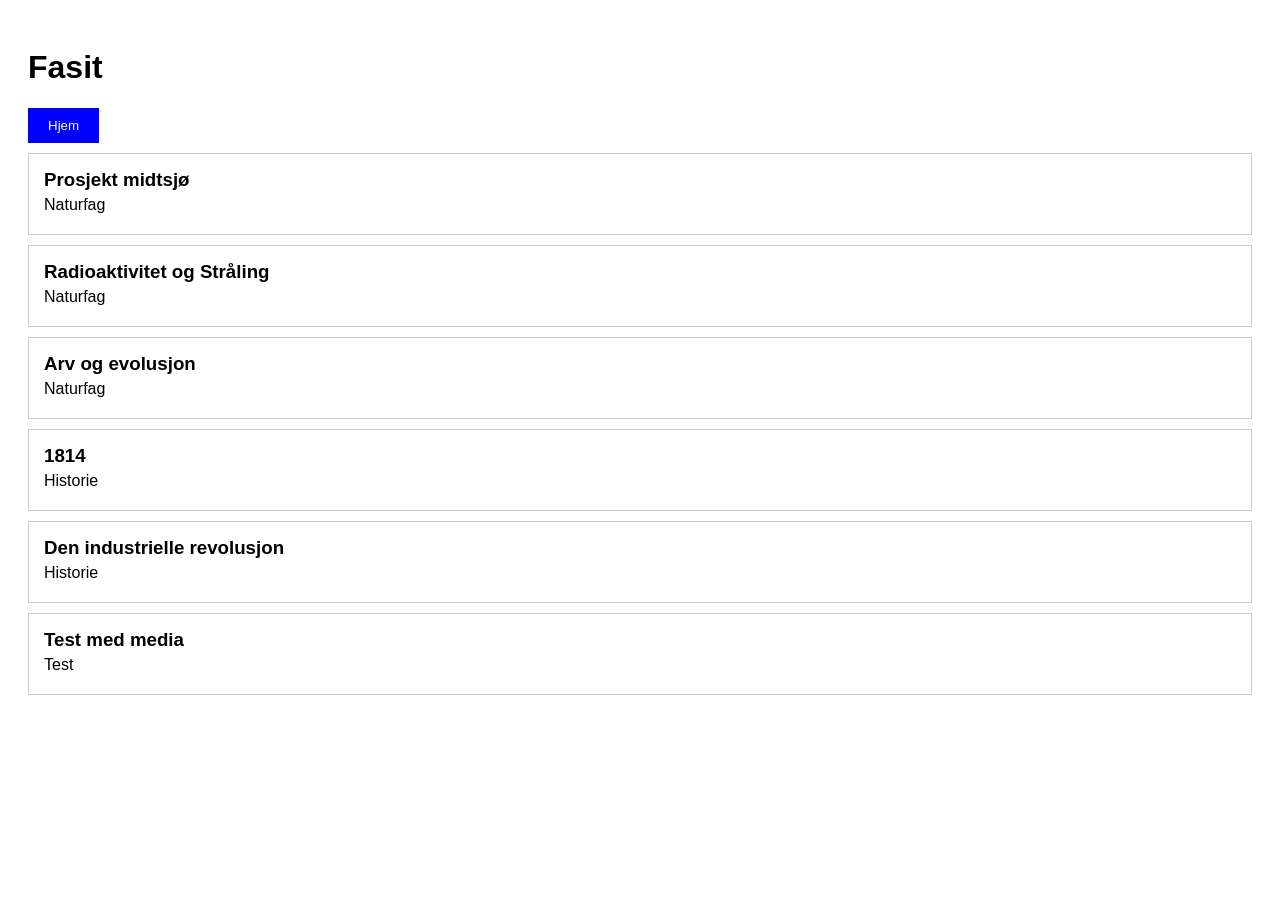
==== answerkey.html @ 25cac685 "url n indrev" ====
<!DOCTYPE html>
<html lang="no">
<head>
    <meta charset="UTF-8">
    <meta name="viewport" content="width=device-width, initial-scale=1.0">
    <title>Fasit</title>
    <style>
        body {
            font-family: Arial, sans-serif;
            padding: 20px;
        }
        
        button {
            padding: 10px 20px;
            background-color: blue;
            color: white;
            border: none;
            cursor: pointer;
        }
        
        .menu-box {
            border: 1px solid #ccc;
            padding: 15px;
            margin: 10px 0;
        }
        
        .menu-box h3 {
            margin: 0;
        }
        
        .menu-box p {
            margin: 5px 0;
        }
        
        .answer-item {
            border: 1px solid #ddd;
            padding: 10px;
            margin: 10px 0;
        }
        
        .option {
            color: black;
            margin: 5px 0;
        }
        
        .correct-answer {
            color: black;
            font-weight: bold;
            text-decoration: underline;
        }
    </style>
</head>
<body>
    <h1 id="title">Fasit</h1>
    <button onclick="location.href='answerkey.html'">Hjem</button>
    <div id="main">
        <p>Laster inn...</p>
    </div>

    <script>
        // Fetch quiz data
        async function loadQuizData() {
            try {
                const response = await fetch('quiz/index.json');
                return await response.json();
            } catch (error) {
                console.error('Error loading quiz data:', error);
                return null;
            }
        }

        // Load all themes and answers
        async function loadAllThemes() {
            const quizData = await loadQuizData();
            if (!quizData) {
                document.getElementById('main').innerHTML = '<p>Kunne ikke laste quiz data</p>';
                return;
            }

            let allThemes = [];
            
            for (const category of quizData.categories) {
                try {
                    const folder = category.folder || category.ID;
                    const response = await fetch(`quiz/${folder}/main.json`);
                    const data = await response.json();
                    
                    for (const theme of data.themes) {
                        allThemes.push({
                            category: category.Name,
                            name: theme.Name,
                            id: theme.ID,
                            file: theme.file,
                            folder: folder
                        });
                    }
                } catch (error) {
                    console.warn(`Could not load themes for ${category.ID}`);
                }
            }
            
            return allThemes;
        }

        // Display menu with all themes
        async function showMenu() {
            const themes = await loadAllThemes();
            document.getElementById('title').textContent = 'Fasit';
            let html = '';
            
            themes.forEach(theme => {
                html += `<div class="menu-box" onclick="loadAnswers('${theme.folder}', '${theme.file}', '${theme.id}', '${theme.name}')">
                    <h3>${theme.name}</h3>
                    <p>${theme.category}</p>
                </div>`;
            });
            
            document.getElementById('main').innerHTML = html;
        }

        // Load and display answers for a specific quiz
        async function loadAnswers(folder, file, quizId, quizName) {
            try {
                const response = await fetch(`quiz/${folder}/${file}`);
                const data = await response.json();
                
                document.getElementById('title').textContent = quizName;
                let html = `<h2>${data.title || 'Svar'}</h2>`;
                
                data.questions.forEach((question, index) => {
                    html += '<div class="answer-item">';
                    html += `<p><strong>${index + 1}. ${question.qn}</strong></p>`;
                    
                    // Display all options
                    question.options.forEach((option, optionIndex) => {
                        if (optionIndex + 1 === question.answer) {
                            html += `<p class="option correct-answer">${optionIndex + 1}. ${option}</p>`;
                        } else {
                            html += `<p class="option">${optionIndex + 1}. ${option}</p>`;
                        }
                    });
                    
                    html += '</div>';
                });
                
                document.getElementById('main').innerHTML = html;
                
                // Update URL
                window.history.pushState({}, '', `?quiz=${quizId}`);
            } catch (error) {
                document.getElementById('main').innerHTML = '<p>Kunne ikke laste svar</p>';
                console.error('Error loading answers:', error);
            }
        }

        // Check for URL parameter on load
        window.addEventListener('load', function() {
            const params = new URLSearchParams(window.location.search);
            const quizId = params.get('quiz');
            
            if (quizId) {
                // Load themes and find matching quiz
                loadAllThemes().then(themes => {
                    const theme = themes.find(t => t.id == quizId);
                    if (theme) {
                        loadAnswers(theme.folder, theme.file, quizId, theme.name);
                    } else {
                        showMenu();
                    }
                });
            } else {
                showMenu();
            }
        });
    </script>
</body>
</html>
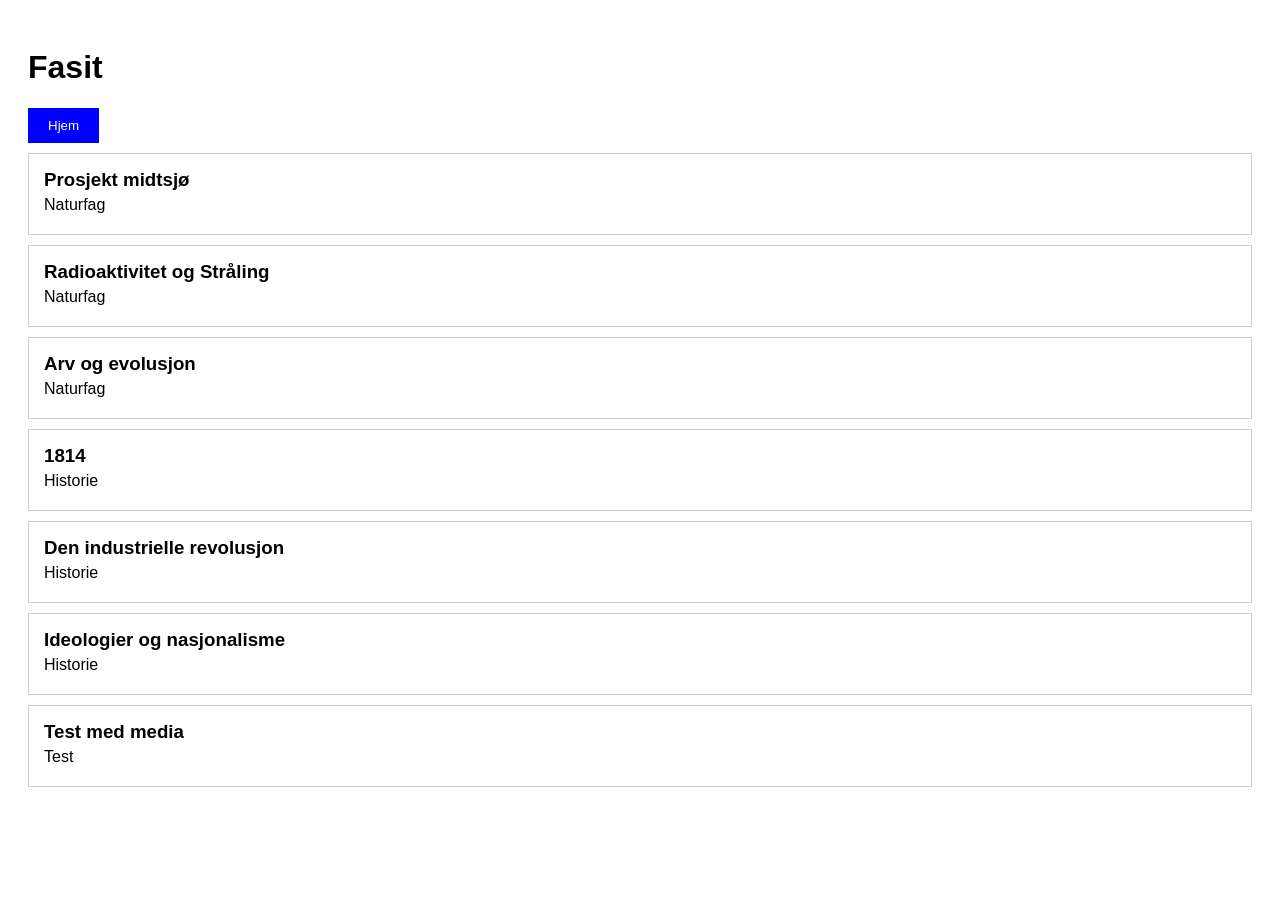
==== commit 02380e48: "Mye intresangt her! nå begynner historie å bli litt gøy" ====
--- a/answerkey.html
+++ b/answerkey.html
@@ -140,6 +140,11 @@
                         }
                     });
                     
+                    // Display explanation if available
+                    if (question.explanation) {
+                        html += `<p style="margin-top: 10px;"><em>Forklaring: ${question.explanation}</em></p>`;
+                    }
+                    
                     html += '</div>';
                 });
                 
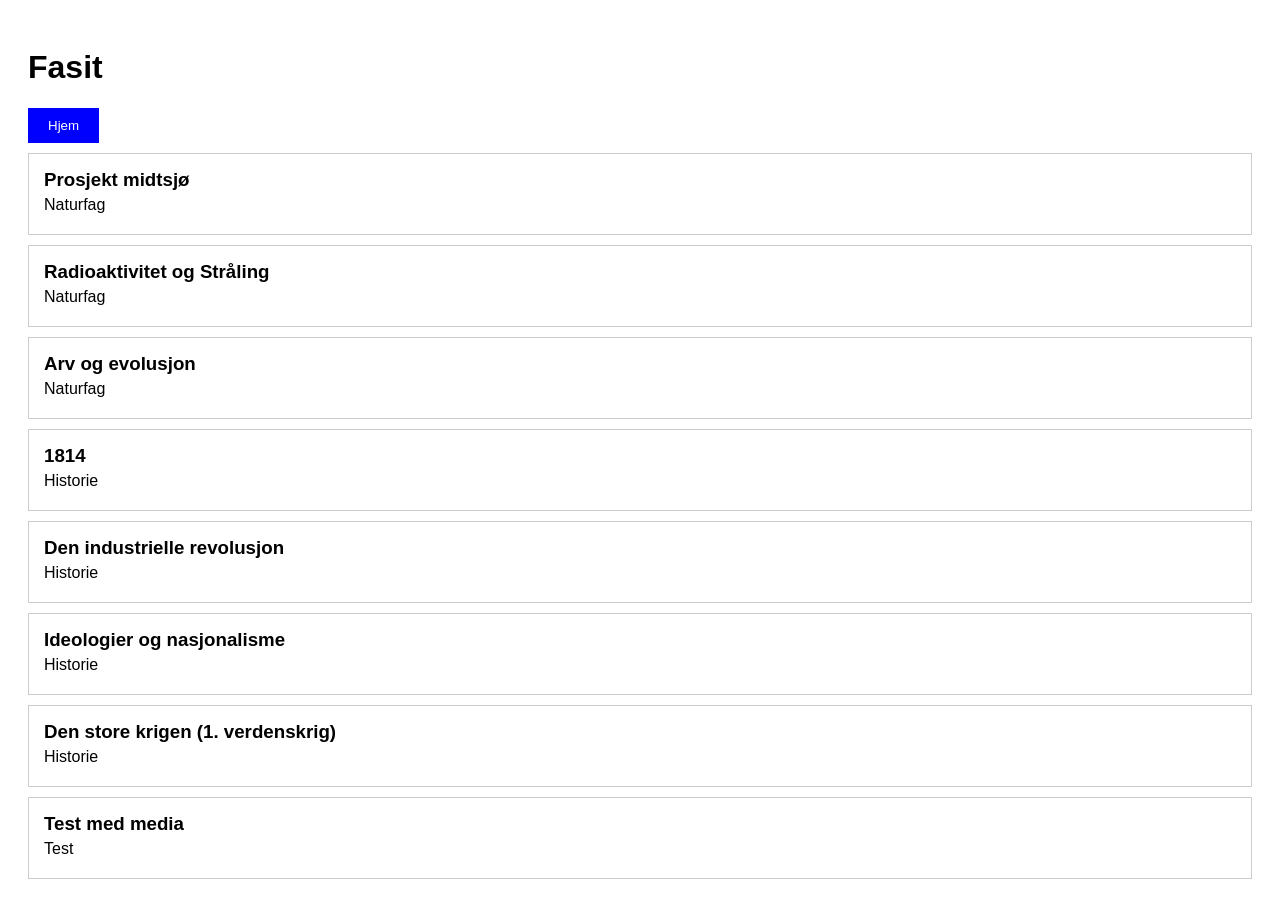
==== commit 1835efb9: "yass slay de sivile i 1vk - ikke kult" ====
--- a/answerkey.html
+++ b/answerkey.html
@@ -134,7 +134,7 @@
                     // Display all options
                     question.options.forEach((option, optionIndex) => {
                         if (optionIndex + 1 === question.answer) {
-                            html += `<p class="option correct-answer">${optionIndex + 1}. ${option}</p>`;
+                            html += `<p class="option correct-answer">${optionIndex + 1}. <span class="checkmark">✓</span> ${option}</p>`;
                         } else {
                             html += `<p class="option">${optionIndex + 1}. ${option}</p>`;
                         }
